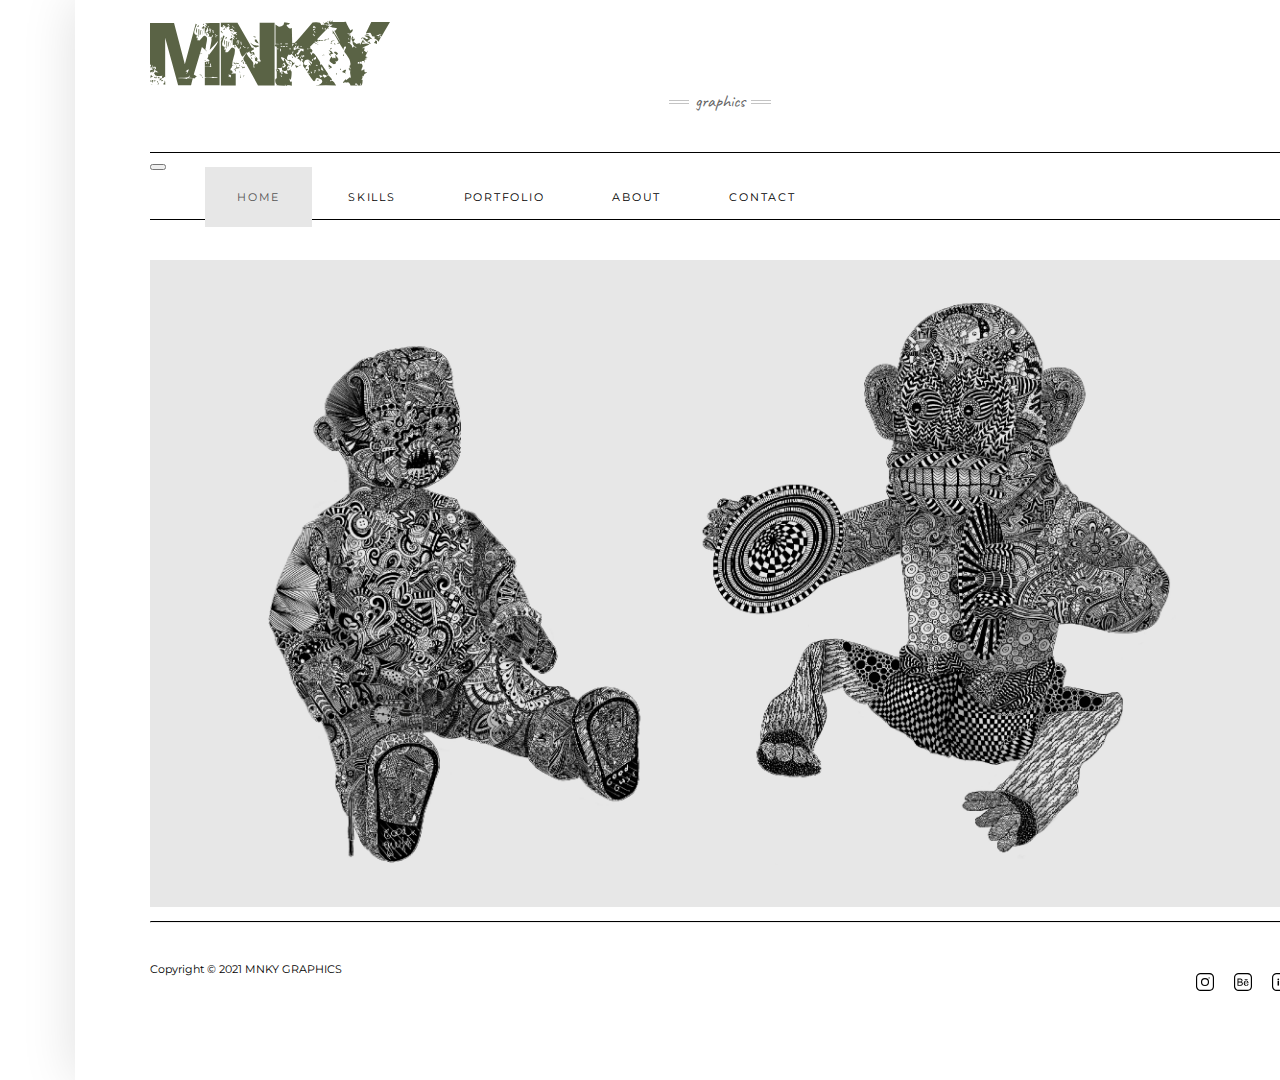
==== index.html @ 51995ade "mnkygraphicsalgus" ====
<!doctype html>
<html lang="en">

<head>
    <!-- Required meta tags -->
    <meta charset="utf-8">
    <meta name="viewport" content="width=device-width, initial-scale=1 shrink-to-fit=no ">
    <!-- Bootstrap CSS -->
    <link href="https://cdn.jsdelivr.net/npm/bootstrap@5.0.0-beta2/dist/css/bootstrap.min.css" rel="stylesheet" integrity="sha384-BmbxuPwQa2lc/FVzBcNJ7UAyJxM6wuqIj61tLrc4wSX0szH/Ev+nYRRuWlolflfl" crossorigin="anonymous">

    <link rel="preconnect" href="https://fonts.gstatic.com ">
    <link href="https://fonts.googleapis.com/css2?family=Caveat&family=Lato&family=Montserrat&family=Open+Sans&display=swap " rel="stylesheet ">
    <link href="styles.css" rel="stylesheet ">
    <title>MNKYgraphics Home</title>
</head>

<body>
    <div class="main-wrapper ">
        <div class="container ">

            <!-- Header -->
            <div class="header " role="banner ">
                <div class="logo ">
                    <a href="index.html " class="logo "><img class="d-block mx-auto mb-4 " src="mnky.svg " alt width="240px " height="66px "></a>
                </div>
                <div class="tagline ">
                    <p>GRAPHICS</p>
                </div>
            </div>

            <!--Navbar-->
            <nav class="navbar navbar-expand-lg " role="navigation " aria-label="Main navigation ">
                <button class="navbar-toggler " type="button " data-toggle="collapse " data-target="#navbarsExample10 " aria-controls="navbarsExample10 " aria-expanded="false " aria-label="Toggle navigation ">
                        </button>
                <div class="collapse navbar-collapse justify-content-md-center " id="navbarSupportedContent ">
                    <ul class="navbar-nav ">
                        <li class="nav-item active ">
                            <a class="nav-link " href="index.html">HOME</a>
                        </li>
                        <li class="nav-item ">
                            <a class="nav-link " href="skills.html">SKILLS</a>
                        </li>
                        <li class="nav-item ">
                            <a class="nav-link " href="portfolio.html">PORTFOLIO</a>
                        </li>
                        <li class="nav-item ">
                            <a class="nav-link " href="about.html">ABOUT</a>
                        </li>
                        <li class="nav-item ">
                            <a class="nav-link " href="contact.html">CONTACT</a>
                        </li>
                    </ul>
                </div>
            </nav>

            <!--Frontpage picture-->
            <div class="frontpage-banner">
                <div class="col-md-12 ">
                    <embed src="goodguys1.svg " class="responsive " width="1140px ">
                </div>
            </div>

            <!--Line-->
            <hr>

            <!--Footer-->
            <div class="footer " role="contentinfo ">
                <div class="footer-copyright ">Copyright © 2021 <a href="http://mnkygraphics.com " target="_blank " title="by Maria Volkov ">MNKY GRAPHICS</a>
                    <div class="float-right ">

                        <!--My SVG social lincs-->
                        <ul class="social-links ">
                            <!--Instagram-->
                            <li>
                                <a class="social-links__link " href="https://www.instagram.com/mnkygraphics/ " rel="noopener nofollow " target="_blank " title="My instagram ">
                                    <svg xmlns="http://www.w3.org/2000/svg " width="18 " height="18 " viewBox="0 0 80.01 80.01 "><path d="M59.06,80H21.49c-.69,0-3.6-.2-4.19-.29A19.55,19.55,0,0,1,.64,64.52a26.31,26.31,0,0,1-.63-5c0-14,0-25.37.29-41.37C.4,12.89,3.53,7.55,7.71,4.29A21,21,0,0,1,21.12,0H57.67a36.4,36.4,0,0,1,5.22.31A19.25,19.25,0,0,1,75.78,7.79,21.09,21.09,0,0,1,80,21.07V59a23.81,23.81,0,0,1-.65,5.64c-1.93,7.7-6.8,12.62-14.48,14.69A31.65,31.65,0,0,1,59.06,80ZM5.16,40V58.66a23.21,23.21,0,0,0,.17,3,14.48,14.48,0,0,0,6.22,10.55,16.28,16.28,0,0,0,9.61,2.69H58.81a21.8,21.8,0,0,0,2.8-.16A14.52,14.52,0,0,0,72.15,68.5a16.19,16.19,0,0,0,2.7-9.5V21.05a20,20,0,0,0-.16-2.57,14.5,14.5,0,0,0-6.26-10.6A16.39,16.39,0,0,0,58.89,5.2H21.15a20.58,20.58,0,0,0-2.72.16,14.47,14.47,0,0,0-10.6,6.28A16.2,16.2,0,0,0,5.16,21.1Q5.18,30.52,5.16,40Z
                " transform="translate(-0.01 0.01) "/><path d="M39.92,58A18,18,0,1,1,58,40.07,18,18,0,0,1,39.92,58ZM52.78,40A12.77,12.77,0,1,0,40,52.78,12.77,12.77,0,0,0,52.78,40Z " transform="translate(-0.01 0.01) "/><path d="M60.87,21.75a2.61,2.61,0,1,1-2.62-2.61A2.61,2.61,0,0,1,60.87,21.75Z
                " transform="translate(-0.01 0.01) "/></svg></a>
                            </li>
                            <!--Behance-->
                            <li>
                                <a class="social-links__link " href="https://www.behance.net/mnkygraphics " target="_blank " title="My behance page ">
                                    <svg xmlns="http://www.w3.org/2000/svg " width="18 " height="18 " viewBox="0 0 80.01 80.01 "><path d="M59.06,80H21.49c-.69,0-3.6-.2-4.19-.28A19.57,19.57,0,0,1,.64,64.52a26.83,26.83,0,0,1-.63-5c0-14,0-25.33.29-41.32C.4,12.88,3.53,7.55,7.71,4.29A21,21,0,0,1,21.12,0H57.67a37.91,37.91,0,0,1,5.22.32A19.21,19.21,0,0,1,75.78,7.79,21.09,21.09,0,0,1,80,21.07V59a23.81,23.81,0,0,1-.65,5.64c-1.93,7.71-6.8,12.62-14.48,14.69A31.65,31.65,0,0,1,59.06,80ZM5.16,40V58.65a23.21,23.21,0,0,0,.17,3A14.4,14.4,0,0,0,11.55,72.2a16.45,16.45,0,0,0,9.61,2.7H58.82a20.14,20.14,0,0,0,2.8-.17A14.47,14.47,0,0,0,72.16,68.5,16.14,16.14,0,0,0,74.85,59V21a20,20,0,0,0-.16-2.57A14.52,14.52,0,0,0,68.42,7.83a16.46,16.46,0,0,0-9.54-2.68H21.15a20.59,20.59,0,0,0-2.72.17,14.51,14.51,0,0,0-10.6,6.27,16.28,16.28,0,0,0-2.67,9.46Q5.18,30.52,5.16,40Z
                " transform="translate(-0.01 0.02) "/><path d="M15.47,56.53V24.9a2.34,2.34,0,0,1,.45-.07H28.5a10.31,10.31,0,0,1,6.12,1.77A7.5,7.5,0,0,1,34,39.32l-.46.3A22.86,22.86,0,0,1,36.14,41a7.89,7.89,0,0,1,3,8.64c-1,3.91-3.61,6-7.51,6.61a28.13,28.13,0,0,1-4,.31H16.07Zm4.22-3.71h7.46a24.19,24.19,0,0,0,3.18-.16,5.3,5.3,0,0,0,3.89-8.22c-1.14-1.79-3-2.31-4.91-2.39-3-.11-6-.1-9-.14h-.66Zm0-14.67h6.44A35.2,35.2,0,0,0,29.69,38a4.29,4.29,0,0,0,3.89-3.2c.76-3.24-1-5.81-4.32-6-3.13-.17-6.28-.12-9.43-.16l-.16.09Z
                " transform="translate(-0.01 0.02) "/><path d="M64.63,46.06H47.46c.14,2.74.86,5.17,3.21,6.7a6.31,6.31,0,0,0,7.07.17,5.86,5.86,0,0,0,2.39-3.1.8.8,0,0,1,.95-.62l.1,0c1,.16,2.1.28,3.23.43a9.5,9.5,0,0,1-3.53,5.49c-3.64,2.75-10.84,2.65-14.31-1a10.75,10.75,0,0,1-2.87-5.69,17,17,0,0,1,.45-8.41,10,10,0,0,1,10.19-7,10,10,0,0,1,10,9.22C64.53,43.52,64.55,44.76,64.63,46.06ZM60.42,42.8c-.22-4-2.91-6.73-6.49-6.54a6.44,6.44,0,0,0-6.2,6.54Z
                " transform="translate(-0.01 0.02) "/><path d="M60.46,30.83h-13V27.72h13Z " transform="translate(-0.01 0.02) "/></svg></a>
                            </li>
                            <!--Linkedin-->
                            <li>
                                <a class="social-links__link " href="https://www.linkedin.com/in/maria-volkov/ " target="_blank " title="My professional network ">
                                    <svg xmlns="http://www.w3.org/2000/svg " width="18 " height="18 " viewBox="0 0 80.01 80.01 "><path d="M59.06,80H21.49c-.69,0-3.6-.2-4.19-.28A19.57,19.57,0,0,1,.64,64.52a26.83,26.83,0,0,1-.63-5c0-14,0-25.33.29-41.32C.4,12.88,3.53,7.55,7.71,4.29A21,21,0,0,1,21.12,0H57.67a37.91,37.91,0,0,1,5.22.32A19.21,19.21,0,0,1,75.78,7.79,21.09,21.09,0,0,1,80,21.07V59a23.81,23.81,0,0,1-.65,5.64c-1.93,7.71-6.8,12.62-14.48,14.69A31.65,31.65,0,0,1,59.06,80ZM5.16,40V58.65a23.21,23.21,0,0,0,.17,3A14.4,14.4,0,0,0,11.55,72.2a16.45,16.45,0,0,0,9.61,2.7H58.82a20.14,20.14,0,0,0,2.8-.17A14.47,14.47,0,0,0,72.16,68.5,16.14,16.14,0,0,0,74.85,59V21a20,20,0,0,0-.16-2.57A14.52,14.52,0,0,0,68.42,7.83a16.46,16.46,0,0,0-9.54-2.68H21.15a20.59,20.59,0,0,0-2.72.17,14.51,14.51,0,0,0-10.6,6.27,16.28,16.28,0,0,0-2.67,9.46Q5.18,30.52,5.16,40Z
                " transform="translate(-0.01 0.02) "/><path d="M55.85,55.92H49.37V44.86a13.39,13.39,0,0,0-.18-2,3.2,3.2,0,0,0-3.43-3,3.78,3.78,0,0,0-.57.1A3.55,3.55,0,0,0,42,43.2a13.43,13.43,0,0,0-.21,2.28V55.91H35.39V34.71h6.35v2.81c.3-.39.5-.7.75-1a6.92,6.92,0,0,1,4.78-2.21A9.62,9.62,0,0,1,52,35a5.85,5.85,0,0,1,3.35,4.38,19.56,19.56,0,0,1,.47,3.82c.06,4.13,0,8.27,0,12.41A.93.93,0,0,1,55.85,55.92Z
                " transform="translate(-0.01 0.02) "/><path d="M24.67,34.71H31.2V55.92H24.67Z " transform="translate(-0.01 0.02) "/><path d="M31.88,28a3.86,3.86,0,1,1-3.83-3.89h0A3.87,3.87,0,0,1,31.88,28Z " transform="translate(-0.01 0.02) "/></svg></a>
                            </li>
                        </ul>
                    </div>
                </div>
            </div>
        </div>
    </div>

    <!-- Popper and Bootstrap JS -->
    <script src="https://cdn.jsdelivr.net/npm/@popperjs/core@2.6.0/dist/umd/popper.min.js " integrity="sha384-KsvD1yqQ1/1+IA7gi3P0tyJcT3vR+NdBTt13hSJ2lnve8agRGXTTyNaBYmCR/Nwi " crossorigin="anonymous "></script>
    <script src="https://cdn.jsdelivr.net/npm/bootstrap@5.0.0-beta2/dist/js/bootstrap.min.js " integrity="sha384-nsg8ua9HAw1y0W1btsyWgBklPnCUAFLuTMS2G72MMONqmOymq585AcH49TLBQObG " crossorigin="anonymous "></script>

</body>

</html>
---- styles.css ----
/* MAIN BACKGROUND */

.body {
    font-family: 'Lato', sans-serif;
    color: #545454;
    font-size: 14px;
}

@media (min-width: 1360px) {
    .main-wrapper {
        width: 1290px;
    }
}

@media (min-width: 992px) {
    .main-wrapper {
        width: 1040px;
    }
}

@media (min-width: 768px) {
    .main-wrapper {
        width: 820px;
    }
}

@media (min-width: 1200px) {
    .container {
        width: 1170px;
    }
}

@media (min-width: 992px) {
    .container {
        width: 970px;
    }
}

@media (min-width: 768px) {
    .container {
        width: 750px;
    }
}

div {
    display: block;
}


/* Background */

.main-wrapper {
    position: absolute;
    vertical-align: center;
    width: 1290px;
    height: 1080px;
    left: 75px;
    top: 0px;
    bottom: 0px;
    background: #ffffff;
    box-shadow: 0 0 50px rgb(0 0 0 / 13%);
}

.container {
    position: absolute;
    padding-left: 0;
    padding-right: 0;
    width: 1140px;
    height: 1080px;
    left: 75px;
    top: 0px;
    bottom: 0px;
    background: #ffffff
}

.container-fluid {
    background-color: #e7e7e7;
}


/* Row and col */

.row {
    padding-right: 0;
    padding-left: 0;
}

.col-md-4,
.col-md-5,
.col-md-6,
.col-md-7,
.col-md-12 {
    padding-right: 0;
    padding-left: 0;
}

.col-md-3 {
    background: #ffffff;
}

.col-md-12 {
    background: #ffffff;
}


/* Header*/

 ::before {
    box-sizing: border-box;
}

 ::after {
    box-sizing: border-box;
}

.header {
    padding-top: 20px;
    padding-bottom: 0px;
    padding-right: 0px;
    padding-left: 0px;
    display: block;
    margin-bottom: 40px;
}

.logo {
    vertical-align: middle;
}

.tagline {
    text-align: center;
}

.tagline p:before {
    position: absolute;
    content: "";
    left: 0;
    top: 50%;
    margin-top: -1px;
    width: 20px;
    height: 4px;
    border-top: 1px solid #c4c4c4;
    border-bottom: 1px solid #c4c4c4;
}

.tagline p {
    color: #646464;
    font-family: 'Caveat', cursive;
    font-size: 18px;
    text-transform: lowercase;
    display: inline-block;
    margin-top: 0px;
    margin-right: 0px;
    margin-bottom: 0px;
    margin-left: 0px;
    position: relative;
    padding-top: 0px;
    padding-right: 26px;
    padding-bottom: 0px;
    padding-left: 26px;
}

.tagline p:after {
    position: absolute;
    content: "";
    right: 0;
    top: 50%;
    margin-top: -1px;
    width: 20px;
    height: 4px;
    border-top: 1px solid #c4c4c4;
    border-bottom: 1px solid #c4c4c4;
}


/* Navbar */

.navbar {
    margin: 0;
    border: 0;
    height: 68px;
    border-top: 1px solid #000;
    border-bottom: 1px solid #000;
    background: transparent;
    box-sizing: border-box;
    margin-bottom: 40px;
}

.button {
    cursor: pointer;
}

.navbar-expand-lg .navbar-nav .nav-link {
    padding-right: 2rem;
    padding-left: 2rem;
}

.navbar-collapse {
    padding-right: 15px;
    padding-left: 15px;
}

.navbar-nav>.active>a {
    color: #555;
    background-color: #e7e7e7;
}

.navbar-nav>li {
    display: inline-block;
    float: none;
}

.navbar-nav>li>a {
    color: #000;
    font-size: 11px;
    padding-top: 23px;
    padding-bottom: 23px;
    padding-left: 27px;
    padding-right: 27px;
    letter-spacing: 0.16em;
    font-family: 'Montserrat', sans-serif;
    text-transform: uppercase;
    font-weight: 400;
    line-height: 20px;
}


/* Skills blocks */

.card-body {
    height: 270px;
}

.card-body>h1 {
    padding-top: 23px;
    padding-bottom: 23px;
    color: #5C6244;
    text-align: center;
    font-size: 24px;
    letter-spacing: 0.16em;
    font-family: 'Lato', sans-serif;
    text-transform: uppercase;
    font-weight: 700;
}

.card-body>p {
    padding-left: 15px;
    padding-right: 15px;
    color: #000000;
    text-align: justify;
    font-size: 14px;
    font-family: 'Lato', sans-serif;
    font-weight: 400;
}

hr {
    border-top-color: #000;
    margin-top: 20px;
    margin-bottom: 20px;
    box-sizing: content-box;
    height: 0;
    margin-block-start: 0.6em;
    margin-block-end: 0.6em;
    overflow: hidden;
    border-width: 1px;
}


/* Copyright 2019-2021 MNKY GRAPHICS*/

.footer {
    bottom: 0;
    padding-top: 30px;
    padding-right: 0px;
    padding-bottom: 30px;
    padding-left: 0px;
}

.footer-copyright {
    text-align: left;
    color: #000;
    font-size: 11px;
    font-family: 'Montserrat', sans-serif;
    font-weight: 400;
}

a {
    color: #000;
    text-decoration: none;
    text-decoration-line: none;
    text-decoration-style: initial;
}


/* Social media links*/

.float-right {
    float: right!important;
    bottom: 0;
}

.social-links {
    list-style-type: none;
    display: flex;
    bottom: 0;
    padding-top: 0px;
    padding-right: 0px;
    padding-bottom: 0px;
    padding-left: 0px;
}

.social-links>li {
    padding-left: 20px;
}


/* Social media icons on a Contact page*/

.social-icons {
    padding-left: 0;
    list-style-type: none;
    display: flex;
    flex-wrap: nowrap;
}

.social-icons>li {
    padding-left: 30px;
    padding-right: 30px;
    padding-top: 30px;
    padding-bottom: 50px;
}


/* Text About-Contact*/

.about-text {
    color: #000000;
    font-size: 14px;
    font-family: 'Lato', sans-serif;
    text-align: justify;
    padding-left: 30px;
    padding-right: 30px;
    padding-top: 30px;
    padding-bottom: 30px;
}

.text-block {
    background-color: #ffffff;
}

.contact-text {
    color: #000000;
    font-size: 13px;
    font-family: 'Lato', sans-serif;
    padding-top: 120px;
    padding-left: 30px;
}
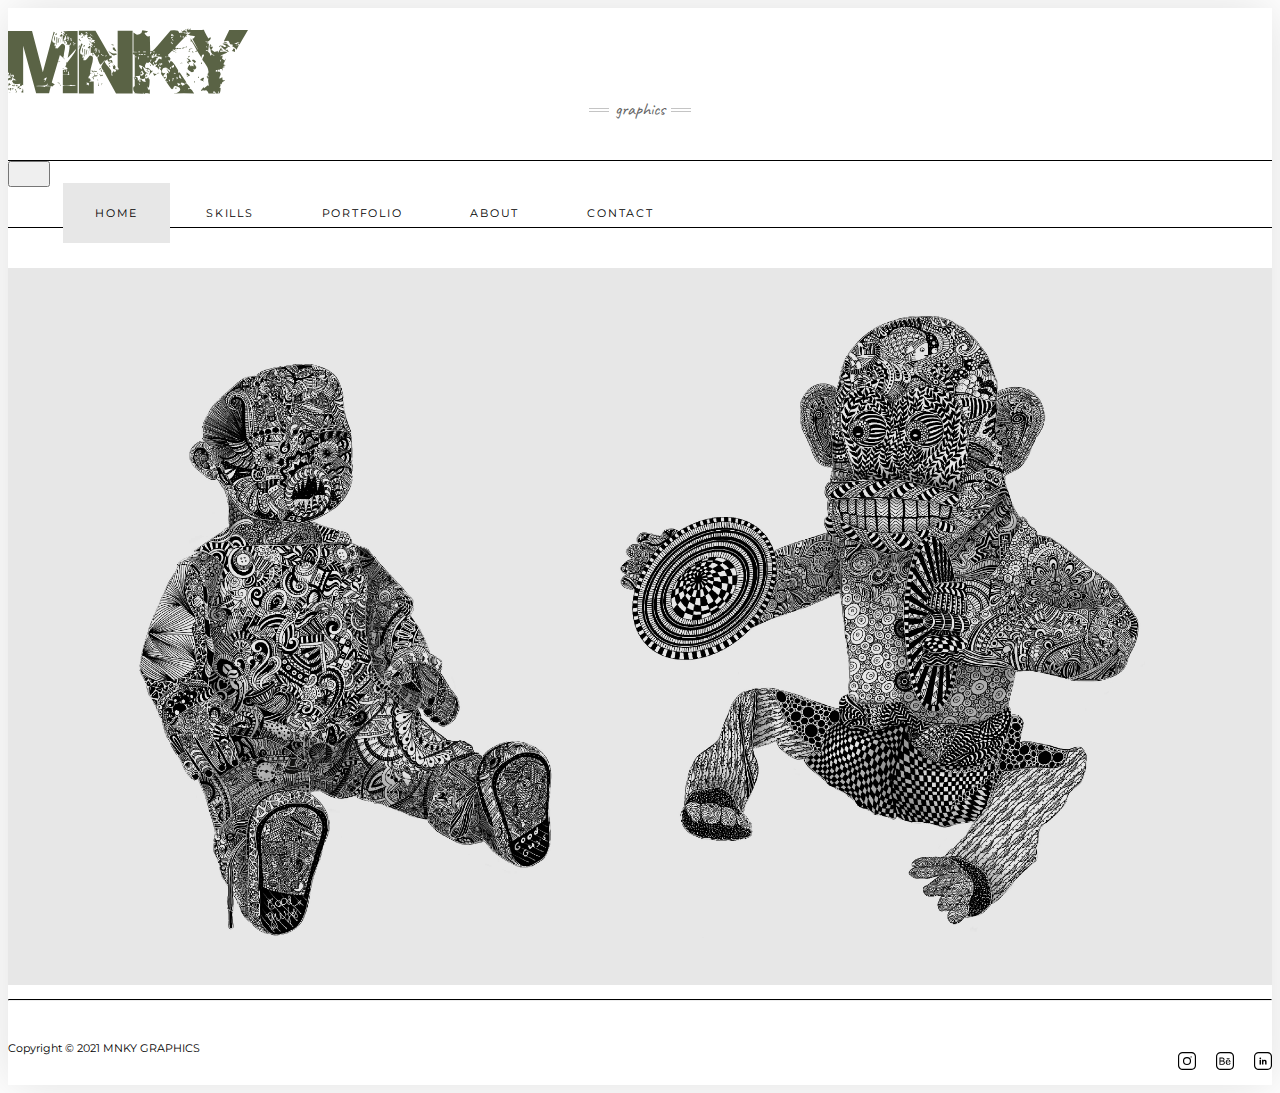
==== commit 2eeda91e: "Update index.html" ====
--- a/index.html
+++ b/index.html
@@ -4,7 +4,7 @@
 <head>
     <!-- Required meta tags -->
     <meta charset="utf-8">
-    <meta name="viewport" content="width=device-width, initial-scale=1 shrink-to-fit=no ">
+    <meta name="viewport" content="width=device-width, initial-scale=1, shrink-to-fit=no">
     <!-- Bootstrap CSS -->
     <link href="https://cdn.jsdelivr.net/npm/bootstrap@5.0.0-beta2/dist/css/bootstrap.min.css" rel="stylesheet" integrity="sha384-BmbxuPwQa2lc/FVzBcNJ7UAyJxM6wuqIj61tLrc4wSX0szH/Ev+nYRRuWlolflfl" crossorigin="anonymous">
 
@@ -15,7 +15,7 @@
 </head>
 
 <body>
-    <div class="main-wrapper ">
+    <div class="main-wrapper">
         <div class="container ">
 
             <!-- Header -->
@@ -29,9 +29,10 @@
             </div>
 
             <!--Navbar-->
-            <nav class="navbar navbar-expand-lg " role="navigation " aria-label="Main navigation ">
-                <button class="navbar-toggler " type="button " data-toggle="collapse " data-target="#navbarsExample10 " aria-controls="navbarsExample10 " aria-expanded="false " aria-label="Toggle navigation ">
-                        </button>
+            <nav class="navbar navbar-expand-lg navbar-light" role="navigation " aria-label="Main navigation ">
+                <button class="navbar-toggler " type="button " data-toggle="collapse " data-target="#navbarSupportedContent" aria-controls="navbarsExample10 " aria-expanded="false " aria-label="Toggle navigation ">
+                    <span class="navbar-toggler-icon"></span></button>
+
                 <div class="collapse navbar-collapse justify-content-md-center " id="navbarSupportedContent ">
                     <ul class="navbar-nav ">
                         <li class="nav-item active ">
@@ -56,7 +57,7 @@
             <!--Frontpage picture-->
             <div class="frontpage-banner">
                 <div class="col-md-12 ">
-                    <embed src="goodguys1.svg " class="responsive " width="1140px ">
+                    <img src="goodguys1.svg " class="img-fluid">
                 </div>
             </div>
 
@@ -105,4 +106,4 @@
 
 </body>
 
-</html>+</html>
--- a/styles.css
+++ b/styles.css
@@ -1,105 +1,24 @@
-/* MAIN BACKGROUND */
-
 .body {
     font-family: 'Lato', sans-serif;
     color: #545454;
     font-size: 14px;
 }
 
-@media (min-width: 1360px) {
-    .main-wrapper {
-        width: 1290px;
-    }
-}
-
-@media (min-width: 992px) {
-    .main-wrapper {
-        width: 1040px;
-    }
-}
-
-@media (min-width: 768px) {
-    .main-wrapper {
-        width: 820px;
-    }
-}
-
-@media (min-width: 1200px) {
-    .container {
-        width: 1170px;
-    }
-}
-
-@media (min-width: 992px) {
-    .container {
-        width: 970px;
-    }
-}
-
-@media (min-width: 768px) {
-    .container {
-        width: 750px;
-    }
-}
-
-div {
-    display: block;
-}
-
 
 /* Background */
 
 .main-wrapper {
-    position: absolute;
-    vertical-align: center;
-    width: 1290px;
-    height: 1080px;
-    left: 75px;
-    top: 0px;
-    bottom: 0px;
+    background: #ffffff;
+}
+
+.container {
     background: #ffffff;
     box-shadow: 0 0 50px rgb(0 0 0 / 13%);
-}
-
-.container {
-    position: absolute;
-    padding-left: 0;
-    padding-right: 0;
-    width: 1140px;
-    height: 1080px;
-    left: 75px;
-    top: 0px;
-    bottom: 0px;
-    background: #ffffff
-}
-
-.container-fluid {
+    min-height: 100vh;
+}
+
+.content-bg {
     background-color: #e7e7e7;
-}
-
-
-/* Row and col */
-
-.row {
-    padding-right: 0;
-    padding-left: 0;
-}
-
-.col-md-4,
-.col-md-5,
-.col-md-6,
-.col-md-7,
-.col-md-12 {
-    padding-right: 0;
-    padding-left: 0;
-}
-
-.col-md-3 {
-    background: #ffffff;
-}
-
-.col-md-12 {
-    background: #ffffff;
 }
 
 
@@ -189,6 +108,16 @@
     cursor: pointer;
 }
 
+.navbar-toggler-icon {
+    padding: .75rem .75rem;
+    font-size: 1.25rem;
+    line-height: 1;
+    color: #000000;
+    border: 1px solid transparent;
+    border-radius: .25rem;
+    transition: box-shadow .15s ease-in-out;
+}
+
 .navbar-expand-lg .navbar-nav .nav-link {
     padding-right: 2rem;
     padding-left: 2rem;
@@ -207,6 +136,10 @@
 .navbar-nav>li {
     display: inline-block;
     float: none;
+}
+
+.navbar-light .navbar-nav .nav-link {
+    color: #000;
 }
 
 .navbar-nav>li>a {
@@ -226,13 +159,9 @@
 
 /* Skills blocks */
 
-.card-body {
-    height: 270px;
-}
-
 .card-body>h1 {
     padding-top: 23px;
-    padding-bottom: 23px;
+    padding-bottom: 40px;
     color: #5C6244;
     text-align: center;
     font-size: 24px;
@@ -250,6 +179,7 @@
     font-size: 14px;
     font-family: 'Lato', sans-serif;
     font-weight: 400;
+    padding-bottom: 60px;
 }
 
 hr {
@@ -345,12 +275,18 @@
 
 .text-block {
     background-color: #ffffff;
+    margin-top: 200px;
 }
 
 .contact-text {
     color: #000000;
-    font-size: 13px;
+    font-size: 14px;
     font-family: 'Lato', sans-serif;
     padding-top: 120px;
     padding-left: 30px;
-}+}
+
+.about-bg {
+    background: url(Portfolio/mnkycitymural.png) no-repeat center;
+    background-size: cover;
+}
